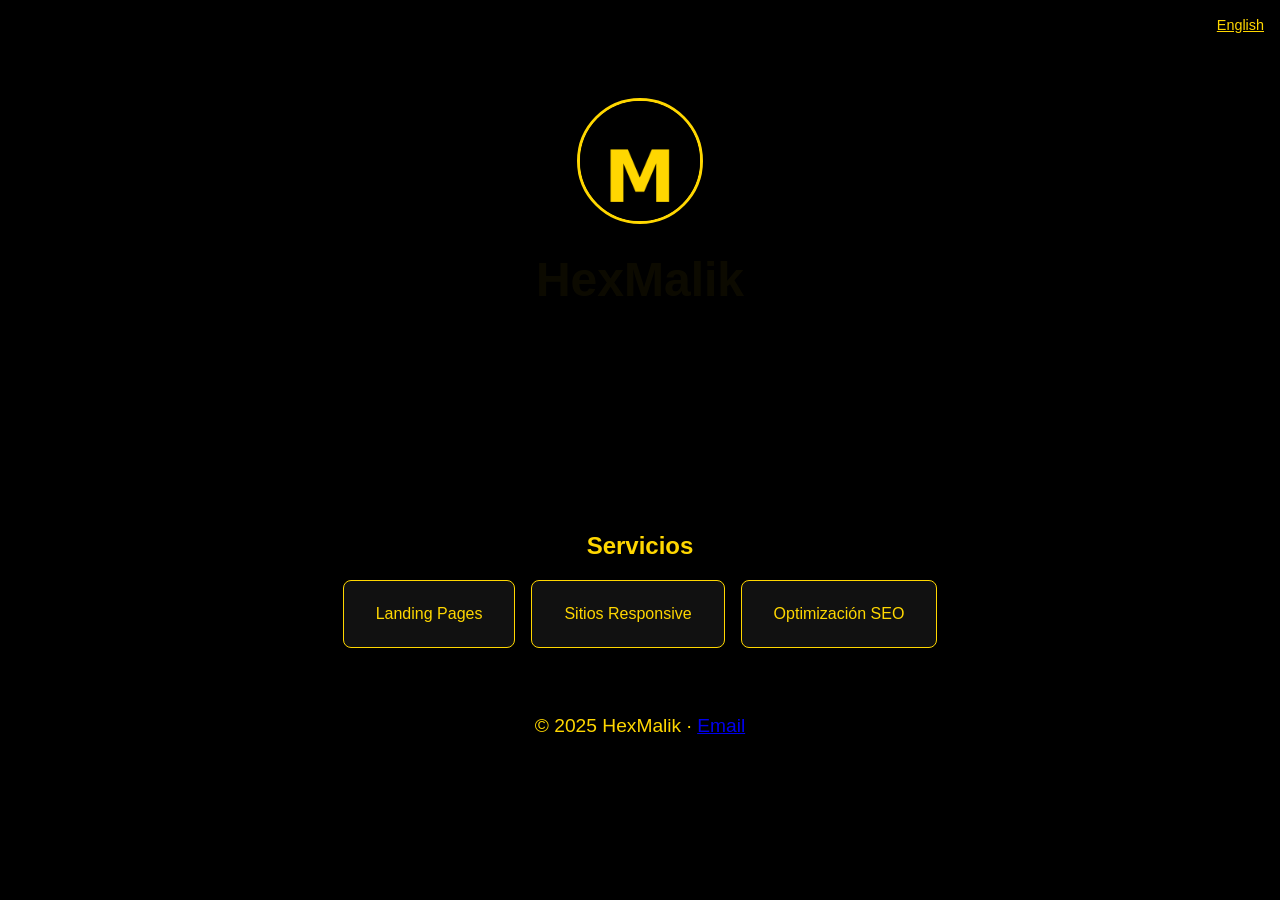
==== index.html @ 2c9d388e "Versión con redirección lista para GitHub Pages" ====
<!DOCTYPE html>
<html lang="es">
<head>
  <meta charset="UTF-8">
  <title>HexMalik</title>
  <meta http-equiv="refresh" content="0; url=es/index.html">
</head>
<body>
  <p>Redirigiendo a la versión en español...</p>
</body>
</html>
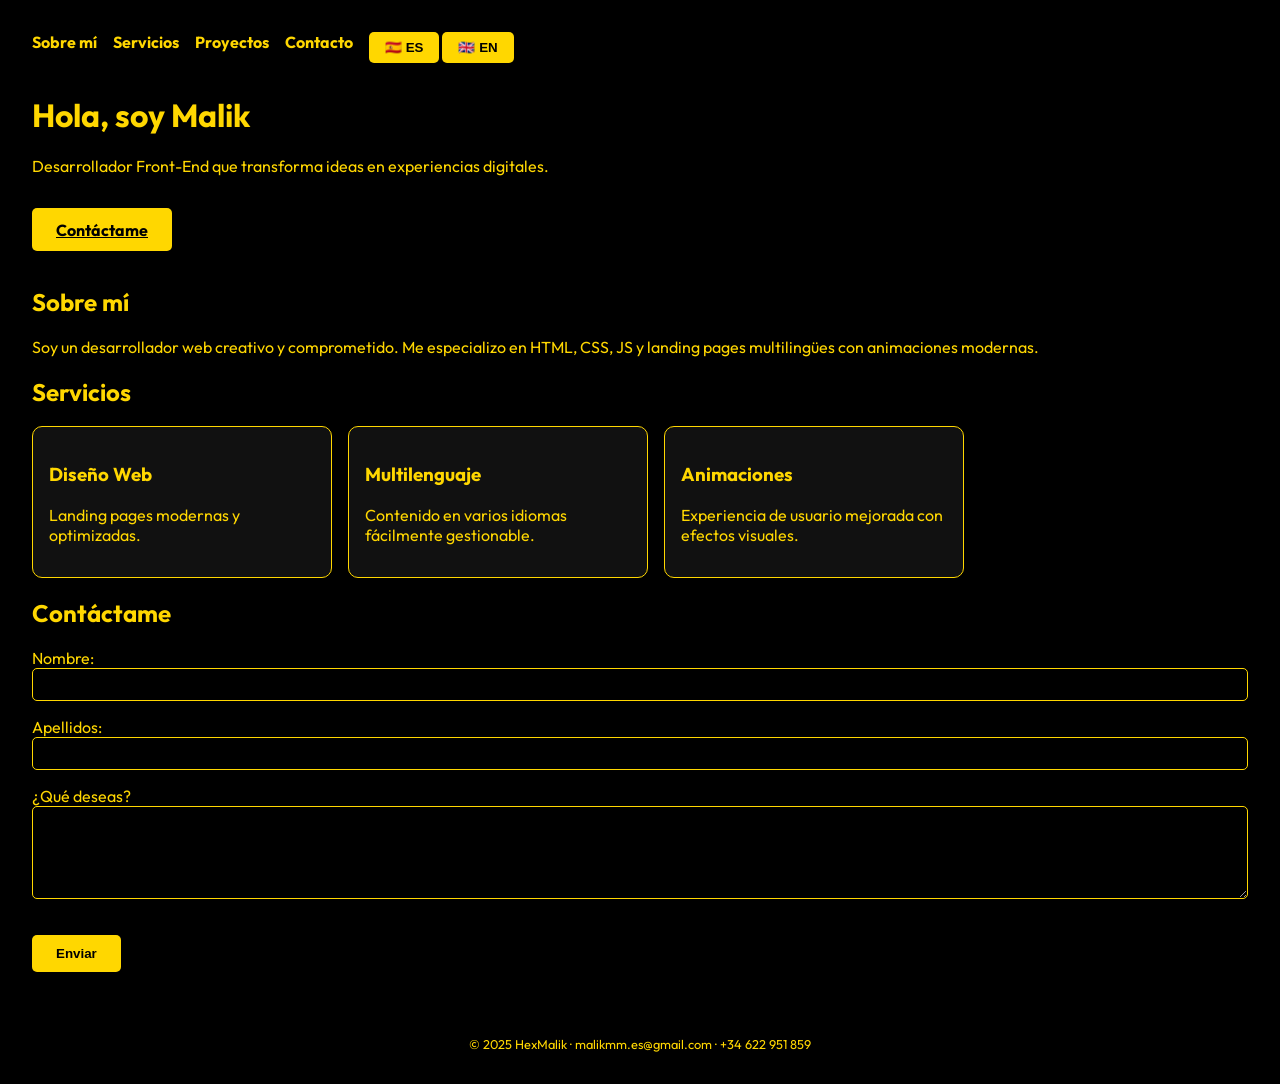
==== commit c16d2cc7: "Add files via upload" ====
--- a/index.html
+++ b/index.html
@@ -1,11 +1,216 @@
+
 <!DOCTYPE html>
 <html lang="es">
 <head>
-  <meta charset="UTF-8">
-  <title>HexMalik</title>
-  <meta http-equiv="refresh" content="0; url=es/index.html">
+  <meta charset="UTF-8" />
+  <title>HexMalik - Front-End Developer</title>
+  <meta name="viewport" content="width=device-width, initial-scale=1.0" />
+  <meta name="description" content="Desarrollador Front-End moderno, creativo y profesional." />
+  <meta name="author" content="Malik Mohamed" />
+  <link rel="stylesheet" href="https://unpkg.com/aos@2.3.1/dist/aos.css" />
+  <link href="https://fonts.googleapis.com/css2?family=Outfit:wght@300;600&display=swap" rel="stylesheet" />
+  <style>
+    * { box-sizing: border-box; }
+    body {
+      margin: 0;
+      padding: 2rem;
+      background: #000;
+      color: #ffd700;
+      font-family: 'Outfit', sans-serif;
+      scroll-behavior: smooth;
+    }
+    nav {
+      display: flex;
+      gap: 1rem;
+      margin-bottom: 2rem;
+      flex-wrap: wrap;
+    }
+    nav a {
+      color: #ffd700;
+      text-decoration: none;
+      font-weight: bold;
+    }
+    .lang-switch button {
+      background: #ffd700;
+      color: #000;
+      border: none;
+      padding: 0.5rem 1rem;
+      border-radius: 5px;
+      font-weight: bold;
+      cursor: pointer;
+    }
+    .button {
+      background: #ffd700;
+      color: #000;
+      border: none;
+      padding: 0.7rem 1.5rem;
+      border-radius: 5px;
+      font-weight: bold;
+      cursor: pointer;
+      margin: 1rem 0;
+      display: inline-block;
+    }
+    input, textarea {
+      width: 100%;
+      background: #000;
+      color: #ffd700;
+      border: 1px solid #ffd700;
+      padding: 0.5rem;
+      border-radius: 5px;
+      margin-bottom: 1rem;
+    }
+    .cards, .projects {
+      display: flex;
+      flex-wrap: wrap;
+      gap: 1rem;
+      margin: 1rem 0;
+    }
+    .card, .project-card {
+      background: #111;
+      border: 1px solid #ffd700;
+      padding: 1rem;
+      border-radius: 10px;
+      max-width: 300px;
+      flex: 1 1 auto;
+    }
+    .spark {
+      position: absolute;
+      background: #ffd700;
+      border-radius: 50%;
+      pointer-events: none;
+      opacity: 1;
+      animation: sparkFade 0.3s ease-out forwards;
+      z-index: 9999;
+    }
+    @keyframes sparkFade {
+      to {
+        opacity: 0;
+        transform: scale(0.5);
+      }
+    }
+    footer {
+      margin-top: 3rem;
+      text-align: center;
+      font-size: 0.8rem;
+    }
+    @media (max-width: 600px) {
+      .cards, .projects, nav {
+        flex-direction: column;
+      }
+    }
+  </style>
 </head>
 <body>
-  <p>Redirigiendo a la versión en español...</p>
+  <nav>
+    <a href="#aboutTitle">Sobre mí</a>
+    <a href="#servicesTitle">Servicios</a>
+    <a href="#portfolioTitle">Proyectos</a>
+    <a href="#formTitle">Contacto</a>
+    <div class="lang-switch">
+      <button onclick="setLang('es')">🇪🇸 ES</button>
+      <button onclick="setLang('en')">🇬🇧 EN</button>
+    </div>
+  </nav>
+
+  <h1 id="heroTitle" data-aos="fade-up">Hola, soy Malik</h1>
+  <p id="heroSubtitle" data-aos="fade-up">Desarrollador Front-End que transforma ideas en experiencias digitales.</p>
+  <a href="#formTitle" class="button" id="heroButton" data-aos="zoom-in">Contáctame</a>
+
+  <h2 id="aboutTitle" data-aos="fade-right">Sobre mí</h2>
+  <p id="aboutText1" data-aos="fade-up">Soy un desarrollador web creativo y comprometido. Me especializo en HTML, CSS, JS y landing pages multilingües con animaciones modernas.</p>
+
+  <h2 id="servicesTitle" data-aos="fade-left">Servicios</h2>
+  <div class="cards">
+    <div class="card">
+      <h3 id="s1">Diseño Web</h3>
+      <p>Landing pages modernas y optimizadas.</p>
+    </div>
+    <div class="card">
+      <h3 id="s2">Multilenguaje</h3>
+      <p>Contenido en varios idiomas fácilmente gestionable.</p>
+    </div>
+    <div class="card">
+      <h3 id="s3">Animaciones</h3>
+      <p>Experiencia de usuario mejorada con efectos visuales.</p>
+    </div>
+  </div>
+
+  <h2 id="formTitle" data-aos="fade-right">Contáctame</h2>
+  <form action="https://formspree.io/f/mnnzvbyk" method="POST" data-aos="fade-up">
+    <label for="nombre" id="labelNombre">Nombre:</label>
+    <input type="text" name="nombre" required />
+    <label for="apellidos" id="labelApellidos">Apellidos:</label>
+    <input type="text" name="apellidos" required />
+    <label for="mensaje" id="labelMensaje">¿Qué deseas?</label>
+    <textarea name="mensaje" rows="5" required></textarea>
+    <button type="submit" class="button" id="formButton">Enviar</button>
+  </form>
+
+  <footer>&copy; 2025 HexMalik · malikmm.es@gmail.com · +34 622 951 859</footer>
+
+  <script src="https://unpkg.com/aos@2.3.1/dist/aos.js"></script>
+  <script>
+    AOS.init();
+    const translations = {
+      es: {
+        heroTitle: "Hola, soy Malik",
+        heroSubtitle: "Desarrollador Front-End que transforma ideas en experiencias digitales.",
+        heroButton: "Contáctame",
+        aboutTitle: "Sobre mí",
+        aboutText1: "Soy un desarrollador web creativo y comprometido. Me especializo en HTML, CSS, JS y landing pages multilingües con animaciones modernas.",
+        servicesTitle: "Servicios",
+        s1: "Diseño Web",
+        s2: "Multilenguaje",
+        s3: "Animaciones",
+        portfolioTitle: "Proyectos",
+        formTitle: "Contáctame",
+        labelNombre: "Nombre:",
+        labelApellidos: "Apellidos:",
+        labelMensaje: "¿Qué deseas?",
+        formButton: "Enviar"
+      },
+      en: {
+        heroTitle: "Hi, I'm Malik",
+        heroSubtitle: "Front-End developer turning ideas into digital experiences.",
+        heroButton: "Contact me",
+        aboutTitle: "About Me",
+        aboutText1: "I'm a creative and committed web developer specialized in HTML, CSS, JS and multilingual animated landing pages.",
+        servicesTitle: "Services",
+        s1: "Web Design",
+        s2: "Multilanguage",
+        s3: "Animations",
+        portfolioTitle: "Projects",
+        formTitle: "Contact me",
+        labelNombre: "First Name:",
+        labelApellidos: "Last Name:",
+        labelMensaje: "What do you need?",
+        formButton: "Send"
+      }
+    };
+    function setLang(lang) {
+      const t = translations[lang];
+      for (const id in t) {
+        const el = document.getElementById(id);
+        if (el) el.textContent = t[id];
+      }
+    }
+    document.addEventListener("DOMContentLoaded", () => setLang("es"));
+    document.addEventListener("click", function (e) {
+      for (let i = 0; i < 10; i++) {
+        const spark = document.createElement("div");
+        spark.classList.add("spark");
+        document.body.appendChild(spark);
+        const size = Math.random() * 4 + 2;
+        spark.style.width = `${size}px`;
+        spark.style.height = `${size}px`;
+        spark.style.left = `${e.pageX}px`;
+        spark.style.top = `${e.pageY}px`;
+        const angle = Math.random() * 360;
+        const distance = Math.random() * 40;
+        spark.style.transform = `translate(${Math.cos(angle) * distance}px, ${Math.sin(angle) * distance}px)`;
+        setTimeout(() => { spark.remove(); }, 300);
+      }
+    });
+  </script>
 </body>
 </html>
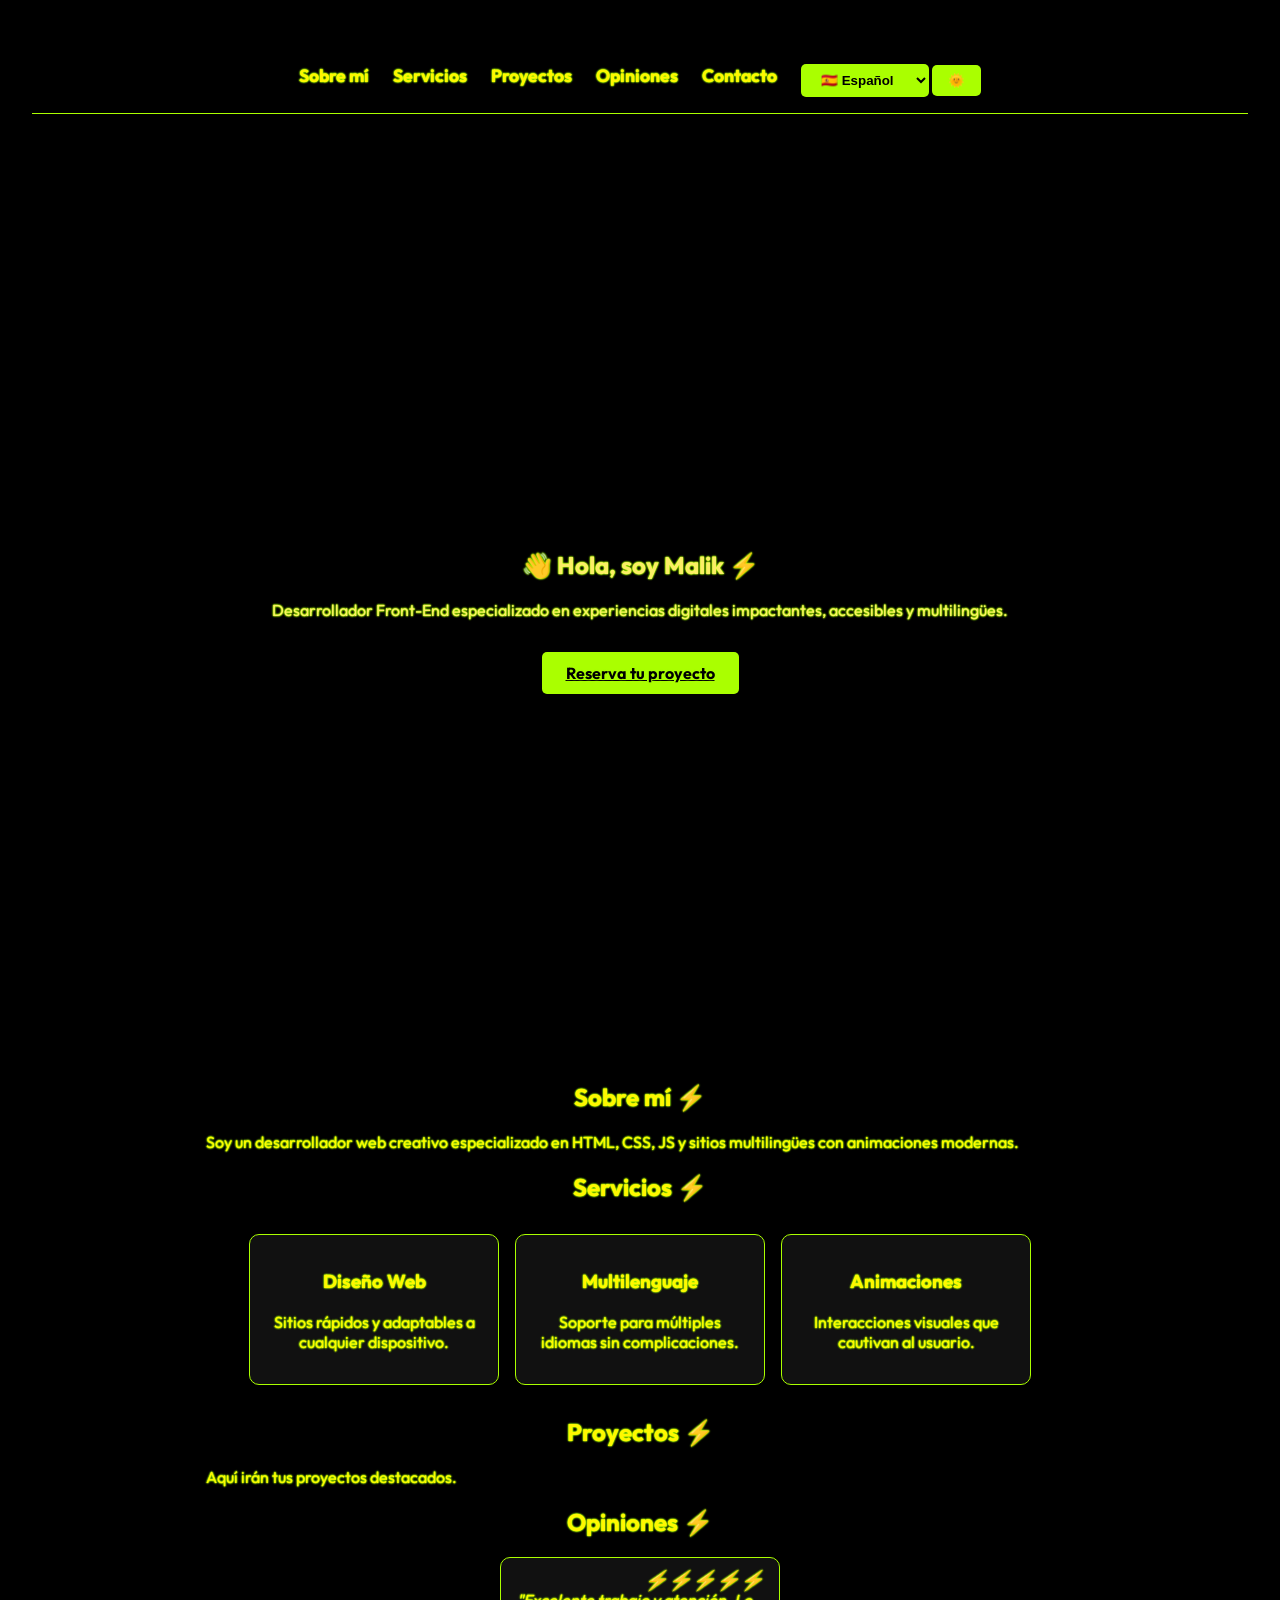
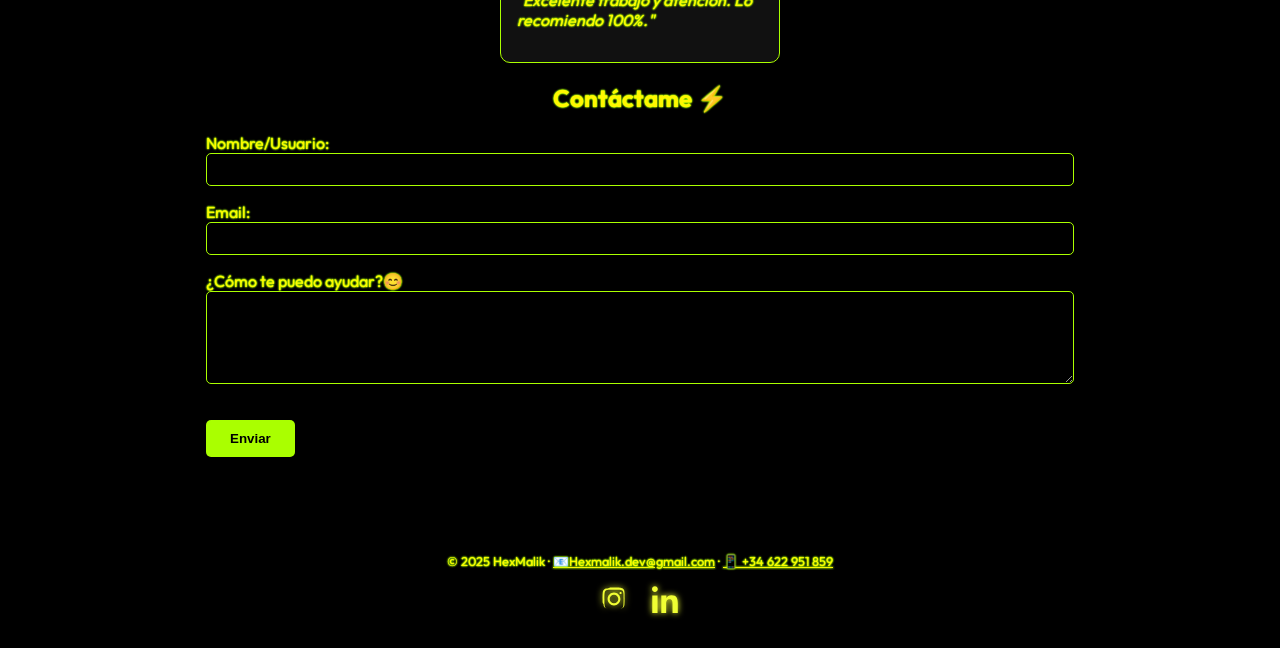
==== commit 1f91c1a5: "🔥 Mejora: versión multilingüe con formulario funcional" ====
--- a/index.html
+++ b/index.html
@@ -1,216 +1,225 @@
-
 <!DOCTYPE html>
 <html lang="es">
-<head>
-  <meta charset="UTF-8" />
-  <title>HexMalik - Front-End Developer</title>
-  <meta name="viewport" content="width=device-width, initial-scale=1.0" />
-  <meta name="description" content="Desarrollador Front-End moderno, creativo y profesional." />
-  <meta name="author" content="Malik Mohamed" />
-  <link rel="stylesheet" href="https://unpkg.com/aos@2.3.1/dist/aos.css" />
-  <link href="https://fonts.googleapis.com/css2?family=Outfit:wght@300;600&display=swap" rel="stylesheet" />
-  <style>
-    * { box-sizing: border-box; }
-    body {
-      margin: 0;
-      padding: 2rem;
-      background: #000;
-      color: #ffd700;
-      font-family: 'Outfit', sans-serif;
-      scroll-behavior: smooth;
-    }
-    nav {
-      display: flex;
-      gap: 1rem;
-      margin-bottom: 2rem;
-      flex-wrap: wrap;
-    }
-    nav a {
-      color: #ffd700;
-      text-decoration: none;
-      font-weight: bold;
-    }
-    .lang-switch button {
-      background: #ffd700;
-      color: #000;
-      border: none;
-      padding: 0.5rem 1rem;
-      border-radius: 5px;
-      font-weight: bold;
-      cursor: pointer;
-    }
-    .button {
-      background: #ffd700;
-      color: #000;
-      border: none;
-      padding: 0.7rem 1.5rem;
-      border-radius: 5px;
-      font-weight: bold;
-      cursor: pointer;
-      margin: 1rem 0;
-      display: inline-block;
-    }
-    input, textarea {
-      width: 100%;
-      background: #000;
-      color: #ffd700;
-      border: 1px solid #ffd700;
-      padding: 0.5rem;
-      border-radius: 5px;
-      margin-bottom: 1rem;
-    }
-    .cards, .projects {
-      display: flex;
-      flex-wrap: wrap;
-      gap: 1rem;
-      margin: 1rem 0;
-    }
-    .card, .project-card {
-      background: #111;
-      border: 1px solid #ffd700;
-      padding: 1rem;
-      border-radius: 10px;
-      max-width: 300px;
-      flex: 1 1 auto;
-    }
-    .spark {
-      position: absolute;
-      background: #ffd700;
-      border-radius: 50%;
-      pointer-events: none;
-      opacity: 1;
-      animation: sparkFade 0.3s ease-out forwards;
-      z-index: 9999;
-    }
-    @keyframes sparkFade {
-      to {
-        opacity: 0;
-        transform: scale(0.5);
+  <head>
+    <meta charset="UTF-8" />
+    <meta name="viewport" content="width=device-width, initial-scale=1.0" />
+    <title>HexMalik - Desarrollador Front-End</title>
+    <meta
+      name="description"
+      content="Malik es un un desarrollador creativo especializado en HTML, CSS, JS y sitios multilingües con animaciones modernas y adaptables. Reserva tu Proyecto Web."
+    />
+    <meta property="og:title" content="HexMalik - Portfolio Front-End" />
+    <meta
+      property="og:description"
+      content="Explora los proyectos y servicios de Malik, desarrollador web moderno y creativo."
+    />
+    <meta property="og:image" content="assets/img/og-image.jpg" />
+    <meta property="og:url" content="https://hexmalik.dev" />
+    <meta property="og:type" content="website" />
+
+    <meta
+      name="keywords"
+      content="desarrollador web, front-end, HTML, CSS, JavaScript, freelance, portfolio, multilingüe, animaciones, desarrollo web, sitios modernos"
+    />
+    <meta name="author" content="Malik Mohamed" />
+    <meta property="og:title" content="HexMalik - Front-End Developer" />
+    <meta
+      property="og:description"
+      content="Transformando ideas en experiencias digitales"
+    />
+    <meta property="og:image" content="assets/img/favicon.ico" />
+    <meta property="og:url" content="https://hexmalik.dev" />
+    <link rel="canonical" href="https://hexmalik.dev/" />
+    <link rel="icon" href="assets/img/favicon.ico" />
+    <link rel="stylesheet" href="css/styles.css" />
+    <link rel="stylesheet" href="https://unpkg.com/aos@2.3.1/dist/aos.css" />
+    <link
+      href="https://fonts.googleapis.com/css2?family=Outfit:wght@300;600&display=swap"
+      rel="stylesheet"
+    />
+    <script type="application/ld+json">
+      {
+        "@context": "https://schema.org",
+        "@type": "Person",
+        "name": "Malik Mohamed",
+        "url": "https://hexmalik.dev",
+        "sameAs": [
+          "https://instagram.com/hexmalik0",
+          "https://linkedin.com/in/malikmym"
+        ],
+        "jobTitle": "Desarrollador Front-End",
+        "worksFor": {
+          "@type": "Organization",
+          "name": "HexMalik"
+        }
       }
-    }
-    footer {
-      margin-top: 3rem;
-      text-align: center;
-      font-size: 0.8rem;
-    }
-    @media (max-width: 600px) {
-      .cards, .projects, nav {
-        flex-direction: column;
-      }
-    }
-  </style>
-</head>
-<body>
-  <nav>
-    <a href="#aboutTitle">Sobre mí</a>
-    <a href="#servicesTitle">Servicios</a>
-    <a href="#portfolioTitle">Proyectos</a>
-    <a href="#formTitle">Contacto</a>
-    <div class="lang-switch">
-      <button onclick="setLang('es')">🇪🇸 ES</button>
-      <button onclick="setLang('en')">🇬🇧 EN</button>
-    </div>
-  </nav>
-
-  <h1 id="heroTitle" data-aos="fade-up">Hola, soy Malik</h1>
-  <p id="heroSubtitle" data-aos="fade-up">Desarrollador Front-End que transforma ideas en experiencias digitales.</p>
-  <a href="#formTitle" class="button" id="heroButton" data-aos="zoom-in">Contáctame</a>
-
-  <h2 id="aboutTitle" data-aos="fade-right">Sobre mí</h2>
-  <p id="aboutText1" data-aos="fade-up">Soy un desarrollador web creativo y comprometido. Me especializo en HTML, CSS, JS y landing pages multilingües con animaciones modernas.</p>
-
-  <h2 id="servicesTitle" data-aos="fade-left">Servicios</h2>
-  <div class="cards">
-    <div class="card">
-      <h3 id="s1">Diseño Web</h3>
-      <p>Landing pages modernas y optimizadas.</p>
-    </div>
-    <div class="card">
-      <h3 id="s2">Multilenguaje</h3>
-      <p>Contenido en varios idiomas fácilmente gestionable.</p>
-    </div>
-    <div class="card">
-      <h3 id="s3">Animaciones</h3>
-      <p>Experiencia de usuario mejorada con efectos visuales.</p>
-    </div>
-  </div>
-
-  <h2 id="formTitle" data-aos="fade-right">Contáctame</h2>
-  <form action="https://formspree.io/f/mnnzvbyk" method="POST" data-aos="fade-up">
-    <label for="nombre" id="labelNombre">Nombre:</label>
-    <input type="text" name="nombre" required />
-    <label for="apellidos" id="labelApellidos">Apellidos:</label>
-    <input type="text" name="apellidos" required />
-    <label for="mensaje" id="labelMensaje">¿Qué deseas?</label>
-    <textarea name="mensaje" rows="5" required></textarea>
-    <button type="submit" class="button" id="formButton">Enviar</button>
-  </form>
-
-  <footer>&copy; 2025 HexMalik · malikmm.es@gmail.com · +34 622 951 859</footer>
-
-  <script src="https://unpkg.com/aos@2.3.1/dist/aos.js"></script>
-  <script>
-    AOS.init();
-    const translations = {
-      es: {
-        heroTitle: "Hola, soy Malik",
-        heroSubtitle: "Desarrollador Front-End que transforma ideas en experiencias digitales.",
-        heroButton: "Contáctame",
-        aboutTitle: "Sobre mí",
-        aboutText1: "Soy un desarrollador web creativo y comprometido. Me especializo en HTML, CSS, JS y landing pages multilingües con animaciones modernas.",
-        servicesTitle: "Servicios",
-        s1: "Diseño Web",
-        s2: "Multilenguaje",
-        s3: "Animaciones",
-        portfolioTitle: "Proyectos",
-        formTitle: "Contáctame",
-        labelNombre: "Nombre:",
-        labelApellidos: "Apellidos:",
-        labelMensaje: "¿Qué deseas?",
-        formButton: "Enviar"
-      },
-      en: {
-        heroTitle: "Hi, I'm Malik",
-        heroSubtitle: "Front-End developer turning ideas into digital experiences.",
-        heroButton: "Contact me",
-        aboutTitle: "About Me",
-        aboutText1: "I'm a creative and committed web developer specialized in HTML, CSS, JS and multilingual animated landing pages.",
-        servicesTitle: "Services",
-        s1: "Web Design",
-        s2: "Multilanguage",
-        s3: "Animations",
-        portfolioTitle: "Projects",
-        formTitle: "Contact me",
-        labelNombre: "First Name:",
-        labelApellidos: "Last Name:",
-        labelMensaje: "What do you need?",
-        formButton: "Send"
-      }
-    };
-    function setLang(lang) {
-      const t = translations[lang];
-      for (const id in t) {
-        const el = document.getElementById(id);
-        if (el) el.textContent = t[id];
-      }
-    }
-    document.addEventListener("DOMContentLoaded", () => setLang("es"));
-    document.addEventListener("click", function (e) {
-      for (let i = 0; i < 10; i++) {
-        const spark = document.createElement("div");
-        spark.classList.add("spark");
-        document.body.appendChild(spark);
-        const size = Math.random() * 4 + 2;
-        spark.style.width = `${size}px`;
-        spark.style.height = `${size}px`;
-        spark.style.left = `${e.pageX}px`;
-        spark.style.top = `${e.pageY}px`;
-        const angle = Math.random() * 360;
-        const distance = Math.random() * 40;
-        spark.style.transform = `translate(${Math.cos(angle) * distance}px, ${Math.sin(angle) * distance}px)`;
-        setTimeout(() => { spark.remove(); }, 300);
-      }
-    });
-  </script>
-</body>
+    </script>
+  </head>
+  <body data-theme="dark">
+    <header>
+      <button id="menu-toggle" aria-label="Abrir menú">☰</button>
+      <nav id="main-nav">
+        <a href="#about" class="nav-link">Sobre mí</a>
+        <a href="#services" class="nav-link">Servicios</a>
+        <a href="#projects" class="nav-link">Proyectos</a>
+        <a href="#testimonials" class="nav-link">Opiniones</a>
+        <a href="#contact" class="nav-link">Contacto</a>
+        <div class="lang-switch">
+          <select id="languageSelect" aria-label="Selecciona idioma">
+            <option value="es">🇪🇸 Español</option>
+            <option value="en">🇬🇧 English</option>
+            <option value="fr">🇫🇷 Français</option>
+          </select>
+          <button id="themeToggle" aria-label="Cambiar tema">🌓</button>
+        </div>
+      </nav>
+    </header>
+
+    <button id="scrollToTop" title="Volver arriba">⬆️</button>
+
+    <main>
+      <section id="hero" class="hero">
+        <video autoplay muted loop playsinline class="hero-video">
+          <source src="assets/videos/hero-bg.mp4" type="video/mp4" />
+          Tu navegador no soporta el vídeo HTML5.
+        </video>
+        <div class="hero-overlay">
+          <div class="hero-content" data-aos="fade-up">
+            <h1 id="heroTitle">👋 Hola, soy Malik ⚡</h1>
+            <p id="heroSubtitle">
+              Desarrollador Front-End especializado en experiencias digitales
+              impactantes, accesibles y multilingües.
+            </p>
+            <a href="#contact" class="button" id="heroButton"
+              >Reserva tu proyecto</a
+            >
+          </div>
+        </div>
+      </section>
+
+      <section id="about" data-aos="fade-up">
+        <h2 id="aboutTitle">Sobre mí ⚡</h2>
+        <p id="aboutText1">
+          Soy un desarrollador web creativo especializado en HTML, CSS, JS y
+          sitios multilingües con animaciones modernas.
+        </p>
+      </section>
+
+      <section id="services" data-aos="fade-right">
+        <h2 id="servicesTitle">Servicios ⚡</h2>
+        <div class="cards">
+          <div class="card">
+            <h3 id="s1">Diseño Web</h3>
+            <p id="s1p">Sitios rápidos y adaptables a cualquier dispositivo.</p>
+          </div>
+          <div class="card">
+            <h3 id="s2">Multilenguaje</h3>
+            <p id="s2p">Soporte para múltiples idiomas sin complicaciones.</p>
+          </div>
+          <div class="card">
+            <h3 id="s3">Animaciones</h3>
+            <p id="s3p">Interacciones visuales que cautivan al usuario.</p>
+          </div>
+        </div>
+      </section>
+
+      <section id="projects" data-aos="fade-left">
+        <h2 id="portfolioTitle">Proyectos ⚡</h2>
+        <p>Aquí irán tus proyectos destacados.</p>
+      </section>
+
+      <section id="testimonials" data-aos="fade-up">
+        <h2 id="testimonialsTitle">Opiniones ⚡</h2>
+        <div class="testimonials">
+          <div class="testimonial">
+            <p>"Excelente trabajo y atención. Lo recomiendo 100%."</p>
+            <div class="rating">⚡⚡⚡⚡⚡</div>
+          </div>
+        </div>
+      </section>
+
+      <section id="contact" data-aos="fade-up">
+        <h2 id="formTitle">Contáctame ⚡</h2>
+        <form
+          id="contactForm"
+          action="https://formspree.io/f/mnnzvbyk"
+          method="POST"
+          novalidate
+        >
+          <label for="nombre" id="labelNombre">Nombre/Usuario:</label>
+          <input type="text" name="nombre" id="nombre" required />
+
+          <label for="email" id="labelEmail">Email:</label>
+          <input type="email" name="email" id="email" required />
+
+          <label for="mensaje" id="labelMensaje"
+            >¿Cómo te puedo ayudar?😊</label
+          >
+          <textarea name="mensaje" id="mensaje" rows="5" required></textarea>
+
+          <button type="submit" class="button" id="formButton">Enviar</button>
+          <p id="formStatus"></p>
+        </form>
+      </section>
+    </main>
+
+    <footer>
+      <p>
+        &copy; 2025 HexMalik ·
+        <a href="mailto:malikmm.es@gmail.com"> 📧Hexmalik.dev@gmail.com</a> ·
+        <a href="tel:+34 622 951 859">📱 +34 622 951 859</a>
+      </p>
+      <div class="social-links">
+        <a
+          href="https://instagram.com/hexmalik0"
+          target="_blank"
+          aria-label="Instagram"
+        >
+          <svg
+            xmlns="http://www.w3.org/2000/svg"
+            width="28"
+            height="28"
+            fill="#f0fe33"
+            viewBox="0 0 24 24"
+          >
+            <path
+              d="M12 2.2c3.2 0 3.6 0 4.9.1 1.2.1 1.9.3 2.3.5.6.3 1 .7 1.3 1.3.3.4.4 1.1.5 2.3.1 1.3.1 1.7.1 4.9s0 3.6-.1 4.9c-.1 1.2-.3 1.9-.5 2.3-.3.6-.7 1-1.3 1.3-.4.3-1.1.4-2.3.5-1.3.1-1.7.1-4.9.1s-3.6 0-4.9-.1c-1.2-.1-1.9-.3-2.3-.5-.6-.3-1-.7-1.3-1.3-.3-.4-.4-1.1-.5-2.3C2.2 15.6 2.2 15.2 2.2 12s0-3.6.1-4.9c.1-1.2.3-1.9.5-2.3.3-.6.7-1 1.3-1.3.4-.3 1.1-.4 2.3-.5C8.4 2.2 8.8 2.2 12 2.2zm0 1.8c-3.1 0-3.4 0-4.6.1-1 .1-1.6.2-2 .4-.5.2-.8.5-1.1 1.1-.2.4-.3 1-.4 2-.1 1.2-.1 1.5-.1 4.6s0 3.4.1 4.6c.1 1 .2 1.6.4 2 .2.5.5.8 1.1 1.1.4.2 1 .3 2 .4 1.2.1 1.5.1 4.6.1s3.4 0 4.6-.1c1-.1 1.6-.2 2-.4.5-.2.8-.5 1.1-1.1.2-.4.3-1 .4-2 .1-1.2.1-1.5.1-4.6s0-3.4-.1-4.6c-.1-1-.2-1.6-.4-2-.2-.5-.5-.8-1.1-1.1-.4-.2-1-.3-2-.4-1.2-.1-1.5-.1-4.6-.1zM12 6.5c3 0 5.5 2.5 5.5 5.5S15 17.5 12 17.5 6.5 15 6.5 12 9 6.5 12 6.5zm0 1.8c-2 0-3.7 1.7-3.7 3.7s1.7 3.7 3.7 3.7 3.7-1.7 3.7-3.7-1.7-3.7-3.7-3.7zm5.6-2.3c.6 0 1 .4 1 .9s-.4.9-1 .9-.9-.4-.9-.9.4-.9.9-.9z"
+            />
+          </svg>
+        </a>
+        <a
+          href="https://linkedin.com/in/malikmym"
+          target="_blank"
+          aria-label="LinkedIn"
+        >
+          <svg
+            xmlns="http://www.w3.org/2000/svg"
+            width="28"
+            height="28"
+            fill="#f0fe33"
+            viewBox="0 0 24 24"
+          >
+            <path
+              d="M4.98 3.5C4.98 4.88 3.88 6 2.5 6S0 4.88 0 3.5 1.12 1 2.5 1 4.98 2.12 4.98 3.5zM.24 8.99h4.52V24H.24V8.99zM7.98 8.99h4.33v2.05h.06c.6-1.13 2.08-2.33 4.29-2.33 4.59 0 5.44 3.01 5.44 6.92V24h-4.51v-7.58c0-1.81-.03-4.15-2.53-4.15-2.53 0-2.92 1.98-2.92 4.02V24H7.98V8.99z"
+            />
+          </svg>
+        </a>
+      </div>
+    </footer>
+
+    <!-- Scripts -->
+    <script src="https://unpkg.com/aos@2.3.1/dist/aos.js"></script>
+    <script src="js/script.js"></script>
+    <script>
+      AOS.init();
+    </script>
+    <!-- Google Analytics -->
+    <!-- <script async src="https://www.googletagmanager.com/gtag/js?id=G-XXXXXXX"></script>
+    <script>
+      window.dataLayer = window.dataLayer || [];
+      function gtag() { dataLayer.push(arguments); }
+      gtag('js', new Date());
+      gtag('config', 'G-XXXXXXX');
+    </script> -->
+  </body>
 </html>
--- a/css/styles.css
+++ b/css/styles.css
@@ -0,0 +1,443 @@
+:root {
+  --bg-color: #000000;
+  --text-color: #fff700;
+  --accent-color: #aaff00;
+  --link-hover: #90f906;
+  --card-bg: #111;
+}
+
+[data-theme="light"] {
+  --bg-color: #ffffff;
+  --text-color: #222222;
+  --accent-color: #007acc;
+  --link-hover: #0055aa;
+  --card-bg: #f3f3f3;
+}
+
+* {
+  box-sizing: border-box;
+}
+
+body {
+  margin: 0;
+  padding: 2rem;
+  background-color: var(--bg-color);
+  color: var(--text-color);
+  font-family: 'Outfit', sans-serif;
+  scroll-behavior: smooth;
+  text-shadow:
+    0 0 1.9px var(--accent-color),
+    0 0 1.9px var(--accent-color),
+    0 0 1.5px var(--accent-color);
+  transition: all 0.4s ease-in-out;
+}
+
+nav {
+  display: flex;
+  justify-content: center;
+  flex-wrap: wrap;
+  gap: 1.5rem;
+  position: sticky;
+  top: 0;
+  z-index: 999;
+  background: var(--bg-color);
+  padding: 1rem;
+  border-bottom: 1px solid var(--accent-color);
+}
+
+nav a {
+  color: var(--text-color);
+  text-decoration: none;
+  font-weight: bold;
+  font-size: 1.1rem;
+  transition: all 0.3s ease;
+}
+
+nav a:hover {
+  color: var(--link-hover);
+}
+
+.lang-switch select,
+#themeToggle,
+#theme-toggle {
+  background: var(--accent-color);
+  color: var(--bg-color);
+  border: none;
+  padding: 0.5rem 1rem;
+  border-radius: 5px;
+  font-weight: bold;
+  cursor: pointer;
+  transition: all 0.3s ease;
+}
+
+.lang-switch select:hover,
+#themeToggle:hover,
+#theme-toggle:hover {
+  background: var(--link-hover);
+}
+
+main {
+  max-width: 900px;
+  margin: 0 auto;
+  padding: 2rem 1rem;
+}
+
+h1, h2 {
+  text-align: center;
+}
+
+.button {
+  background: var(--accent-color);
+  color: var(--bg-color);
+  border: none;
+  padding: 0.7rem 1.5rem;
+  border-radius: 5px;
+  font-weight: bold;
+  cursor: pointer;
+  display: inline-block;
+  margin-top: 1rem;
+  transition: background 0.3s ease;
+}
+
+.button:hover {
+  background: var(--link-hover);
+}
+
+input,
+textarea {
+  width: 100%;
+  background: var(--bg-color);
+  color: var(--text-color);
+  border: 1px solid var(--accent-color);
+  padding: 0.5rem;
+  border-radius: 5px;
+  margin-bottom: 1rem;
+}
+
+.cards {
+  display: flex;
+  flex-wrap: wrap;
+  gap: 1rem;
+  justify-content: center;
+  margin: 2rem 0;
+}
+
+.card {
+  background: var(--card-bg);
+  border: 1px solid var(--accent-color);
+  padding: 1rem;
+  border-radius: 10px;
+  width: 250px;
+  text-align: center;
+  color: var(--text-color);
+  transition: background 0.3s ease, color 0.3s ease;
+}
+
+footer {
+  text-align: center;
+  margin-top: 3rem;
+  font-size: 0.8rem;
+}
+
+footer a {
+  color: var(--text-color);
+  text-decoration: underline;
+}
+
+footer a:hover {
+  color: var(--link-hover);
+}
+
+/* Spark effect */
+.spark {
+  position: absolute;
+  background: #62ff00;
+  border-radius: 1000%;
+  pointer-events: none;
+  opacity: 1;
+  animation: sparkFade 0.5s ease-out forwards;
+  z-index: 9999;
+}
+
+@keyframes sparkFade {
+  to {
+    opacity: 0;
+    transform: scale(0.5);
+  }
+}
+
+/* Scroll to Top Button */
+#scrollToTop {
+  position: fixed;
+  bottom: 30px;
+  right: 30px;
+  background: var(--accent-color);
+  color: var(--bg-color);
+  border: none;
+  padding: 0.7rem 1rem;
+  border-radius: 50%;
+  font-size: 1.5rem;
+  cursor: pointer;
+  display: none;
+  z-index: 999;
+  transition: background 0.3s ease;
+}
+
+#scrollToTop:hover {
+  background: var(--link-hover);
+}
+
+/* Testimonials */
+.testimonials {
+  display: flex;
+  flex-wrap: wrap;
+  justify-content: center;
+  gap: 1rem;
+}
+
+.testimonial {
+  background: var(--card-bg);
+  border: 1px solid var(--accent-color);
+  border-radius: 10px;
+  padding: 1rem;
+  width: 280px;
+  color: var(--text-color);
+  font-style: italic;
+  position: relative;
+}
+
+.testimonial .rating {
+  position: absolute;
+  top: 10px;
+  right: 15px;
+  font-size: 1.2rem;
+}
+
+@media (max-width: 600px) {
+  .cards {
+    flex-direction: column;
+    align-items: center;
+  }
+
+  nav {
+    flex-direction: column;
+    gap: 0.5rem;
+  }
+
+  .testimonial {
+    width: 100%;
+  }
+}
+.social-links {
+  margin-top: 1rem;
+  display: flex;
+  justify-content: center;
+  gap: 1.5rem;
+}
+
+.social-links a svg {
+  transition: transform 0.3s ease, filter 0.3s ease;
+  cursor: pointer;
+  filter: drop-shadow(0 0 3px #f0fe33);
+}
+
+.social-links a svg:hover {
+  transform: scale(1.2);
+  filter: drop-shadow(0 0 6px #ffea00);
+}
+.hero {
+  position: relative;
+  height: 100vh;
+  overflow: hidden;
+  display: flex;
+  align-items: center;
+  justify-content: center;
+  text-align: center;
+}
+
+.hero-video {
+  position: absolute;
+  top: 50%;
+  left: 50%;
+  min-width: 100%;
+  min-height: 100%;
+  width: auto;
+  height: auto;
+  z-index: 0;
+  transform: translate(-50%, -50%);
+  object-fit: cover;
+  filter: brightness(0.3);
+}
+
+.hero-overlay {
+  position: absolute;
+  top: 0;
+  left: 0;
+  background: rgba(0, 0, 0, 0.5);
+  width: 100%;
+  height: 100%;
+  z-index: 1;
+  display: flex;
+  align-items: center;
+  justify-content: center;
+}
+
+.hero-content {
+  position: relative;
+  z-index: 2;
+  color: #fbee65;
+  padding: 2rem;
+}
+header {
+  position: sticky;
+  top: 0;
+  z-index: 999; /* Para que quede por encima del resto */
+  background-color: rgba(0, 0, 0, 0.9); /* Fondo semitransparente oscuro */
+  backdrop-filter: blur(6px); /* desenfoque moderno */
+  padding: 1rem 0;
+  transition: background-color 0.3s ease;
+}
+header.scrolled {
+  box-shadow: 0 2px 8px rgba(0, 0, 0, 0.7);
+}
+header {
+  position: sticky;
+  top: 0;
+  z-index: 999;
+  background-color: rgba(0, 0, 0, 0.9);
+  backdrop-filter: blur(6px);
+  padding: 1rem 0;
+  transition: background-color 0.3s ease;
+}
+
+header.scrolled {
+  box-shadow: 0 2px 8px rgba(0, 0, 0, 0.7);
+}
+/* ===== MENU HAMBURGUESA RESPONSIVE ===== */
+#menu-toggle {
+  display: none;
+  font-size: 2rem;
+  background: none;
+  border: none;
+  color: var(--accent-color, #f0fe33);
+  position: absolute;
+  top: 1rem;
+  right: 1rem;
+  z-index: 1001;
+}
+
+/* Ajustes en móviles */
+@media (max-width: 768px) {
+  #menu-toggle {
+    display: block;
+  }
+
+  #main-nav {
+    position: fixed;
+    top: 0;
+    right: 0;
+    height: 100vh;
+    width: 70%;
+    background-color: var(--background-color, #000);
+    flex-direction: column;
+    align-items: center;
+    justify-content: center;
+    transform: translateX(100%);
+    transition: transform 0.3s ease-in-out;
+    z-index: 1000;
+  }
+
+  #main-nav.open {
+    transform: translateX(0);
+  }
+
+  #main-nav .nav-link {
+    margin: 1.5rem 0;
+    font-size: 1.5rem;
+  }
+
+  .lang-switch {
+    flex-direction: column;
+    gap: 1rem;
+    margin-top: 2rem;
+  }
+}
+/* Estilo base para nav (oculto en móviles) */
+@media (max-width: 768px) {
+  #main-nav {
+    display: none;
+    flex-direction: column;
+    background-color: #000;
+    position: absolute;
+    top: 70px;
+    right: 0;
+    width: 100%;
+    z-index: 1000;
+  }
+
+  #main-nav.open {
+    display: flex;
+  }
+
+  #menuToggle {
+    display: block;
+    background: none;
+    border: none;
+    color: #f0fe33;
+    font-size: 2rem;
+    cursor: pointer;
+    position: absolute;
+    top: 20px;
+    right: 20px;
+    z-index: 1100;
+  }
+}
+/* -----------------------------
+   MENÚ RESPONSIVE
+------------------------------ */
+#menuToggle {
+  display: none;
+  font-size: 2rem;
+  background: none;
+  border: none;
+  color: #f0fe33;
+  cursor: pointer;
+  margin-left: auto;
+}
+
+@media (max-width: 768px) {
+  #main-nav {
+    display: flex;
+    flex-direction: column;
+    align-items: flex-start;
+    background-color: #000;
+    position: absolute;
+    top: 60px;
+    left: 0;
+    right: 0;
+    padding: 1rem;
+    transform: translateY(-100%);
+    transition: transform 0.3s ease-in-out;
+    z-index: 1000;
+  }
+
+  #main-nav.open {
+    transform: translateY(0);
+  }
+
+  #main-nav .nav-link {
+    padding: 0.75rem 1rem;
+    width: 100%;
+  }
+
+  .lang-switch {
+    margin-top: 1rem;
+  }
+
+  #menuToggle {
+    display: block;
+    position: absolute;
+    top: 15px;
+    right: 20px;
+  }
+}
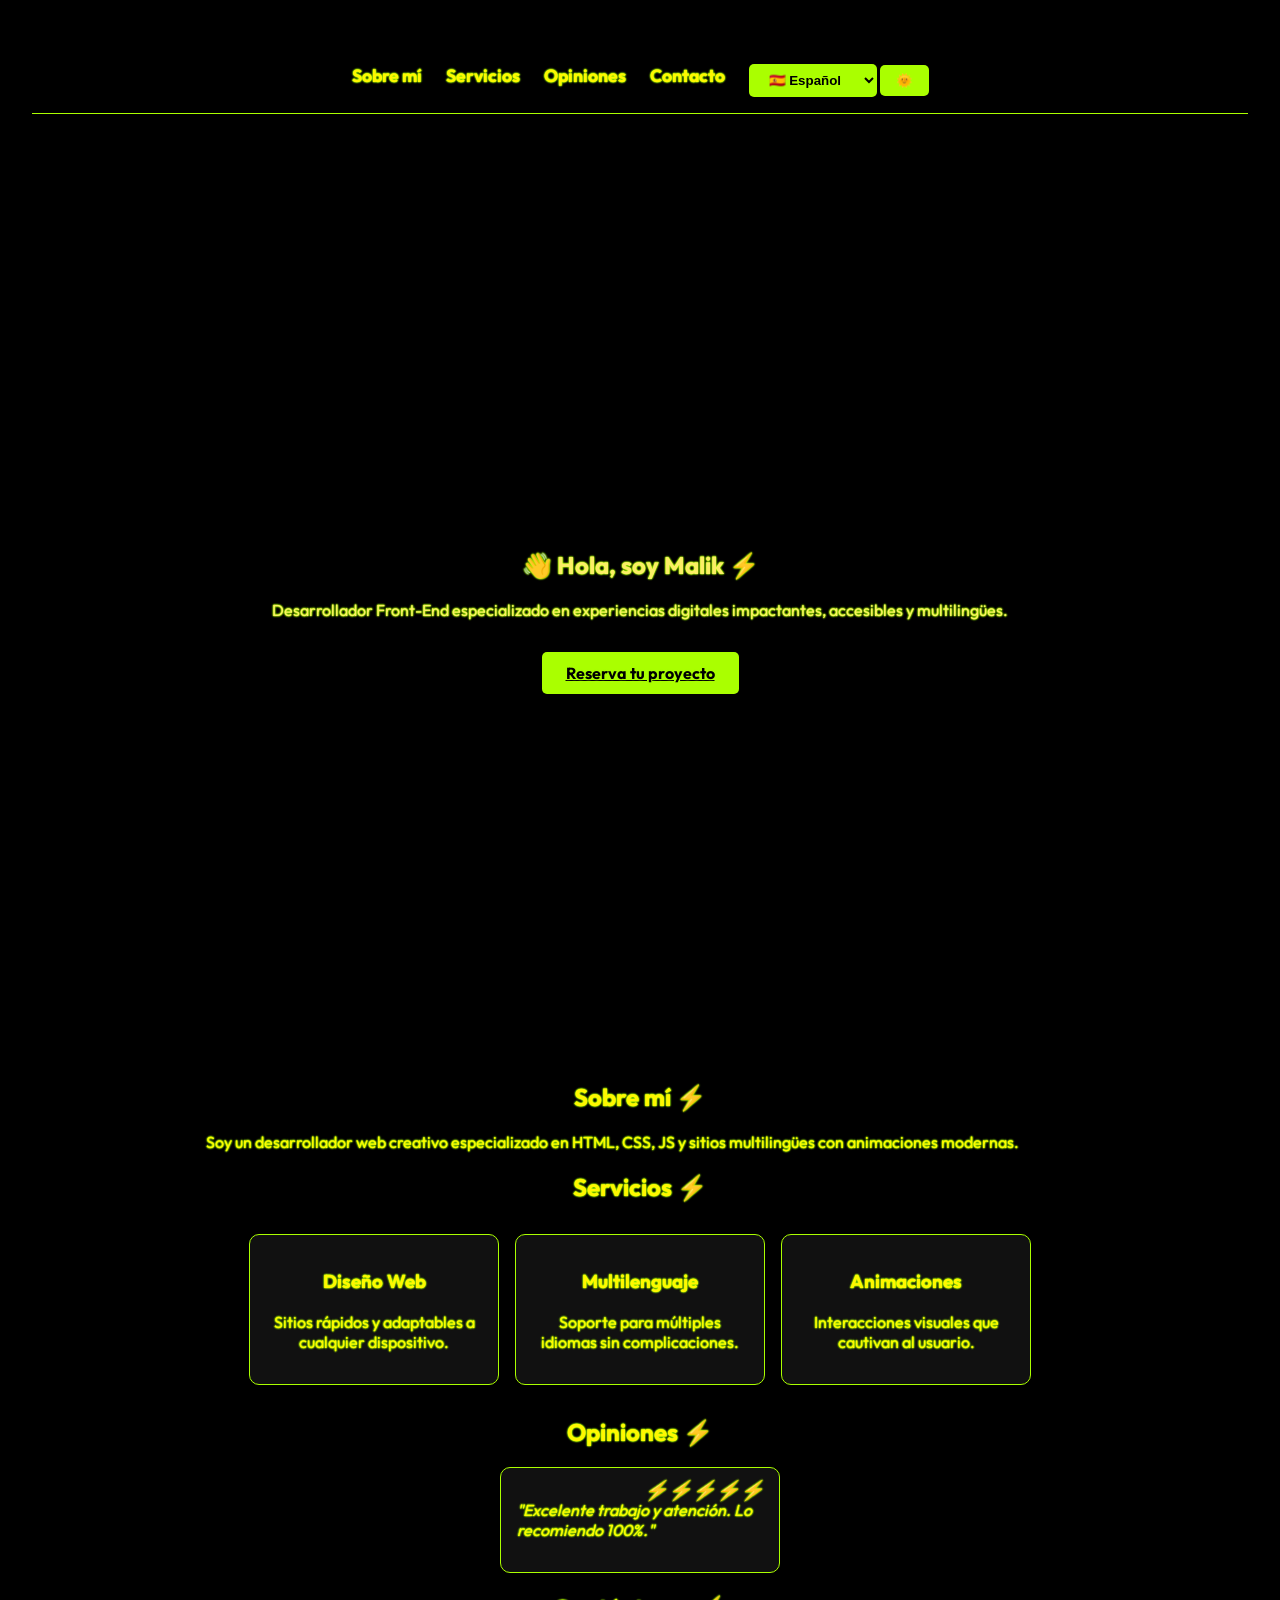
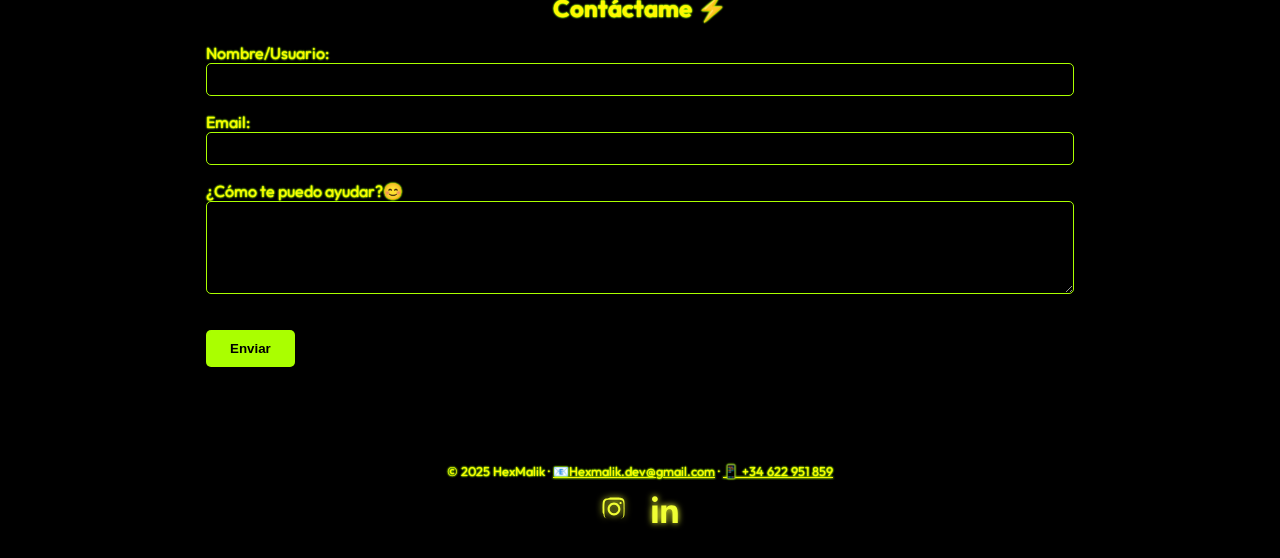
==== commit e572026f: "🧹 Eliminar sección 'Mis Proyectos' de la web" ====
--- a/index.html
+++ b/index.html
@@ -61,7 +61,6 @@
       <nav id="main-nav">
         <a href="#about" class="nav-link">Sobre mí</a>
         <a href="#services" class="nav-link">Servicios</a>
-        <a href="#projects" class="nav-link">Proyectos</a>
         <a href="#testimonials" class="nav-link">Opiniones</a>
         <a href="#contact" class="nav-link">Contacto</a>
         <div class="lang-switch">
@@ -90,6 +89,7 @@
               Desarrollador Front-End especializado en experiencias digitales
               impactantes, accesibles y multilingües.
             </p>
+
             <a href="#contact" class="button" id="heroButton"
               >Reserva tu proyecto</a
             >
@@ -122,12 +122,6 @@
           </div>
         </div>
       </section>
-
-      <section id="projects" data-aos="fade-left">
-        <h2 id="portfolioTitle">Proyectos ⚡</h2>
-        <p>Aquí irán tus proyectos destacados.</p>
-      </section>
-
       <section id="testimonials" data-aos="fade-up">
         <h2 id="testimonialsTitle">Opiniones ⚡</h2>
         <div class="testimonials">
